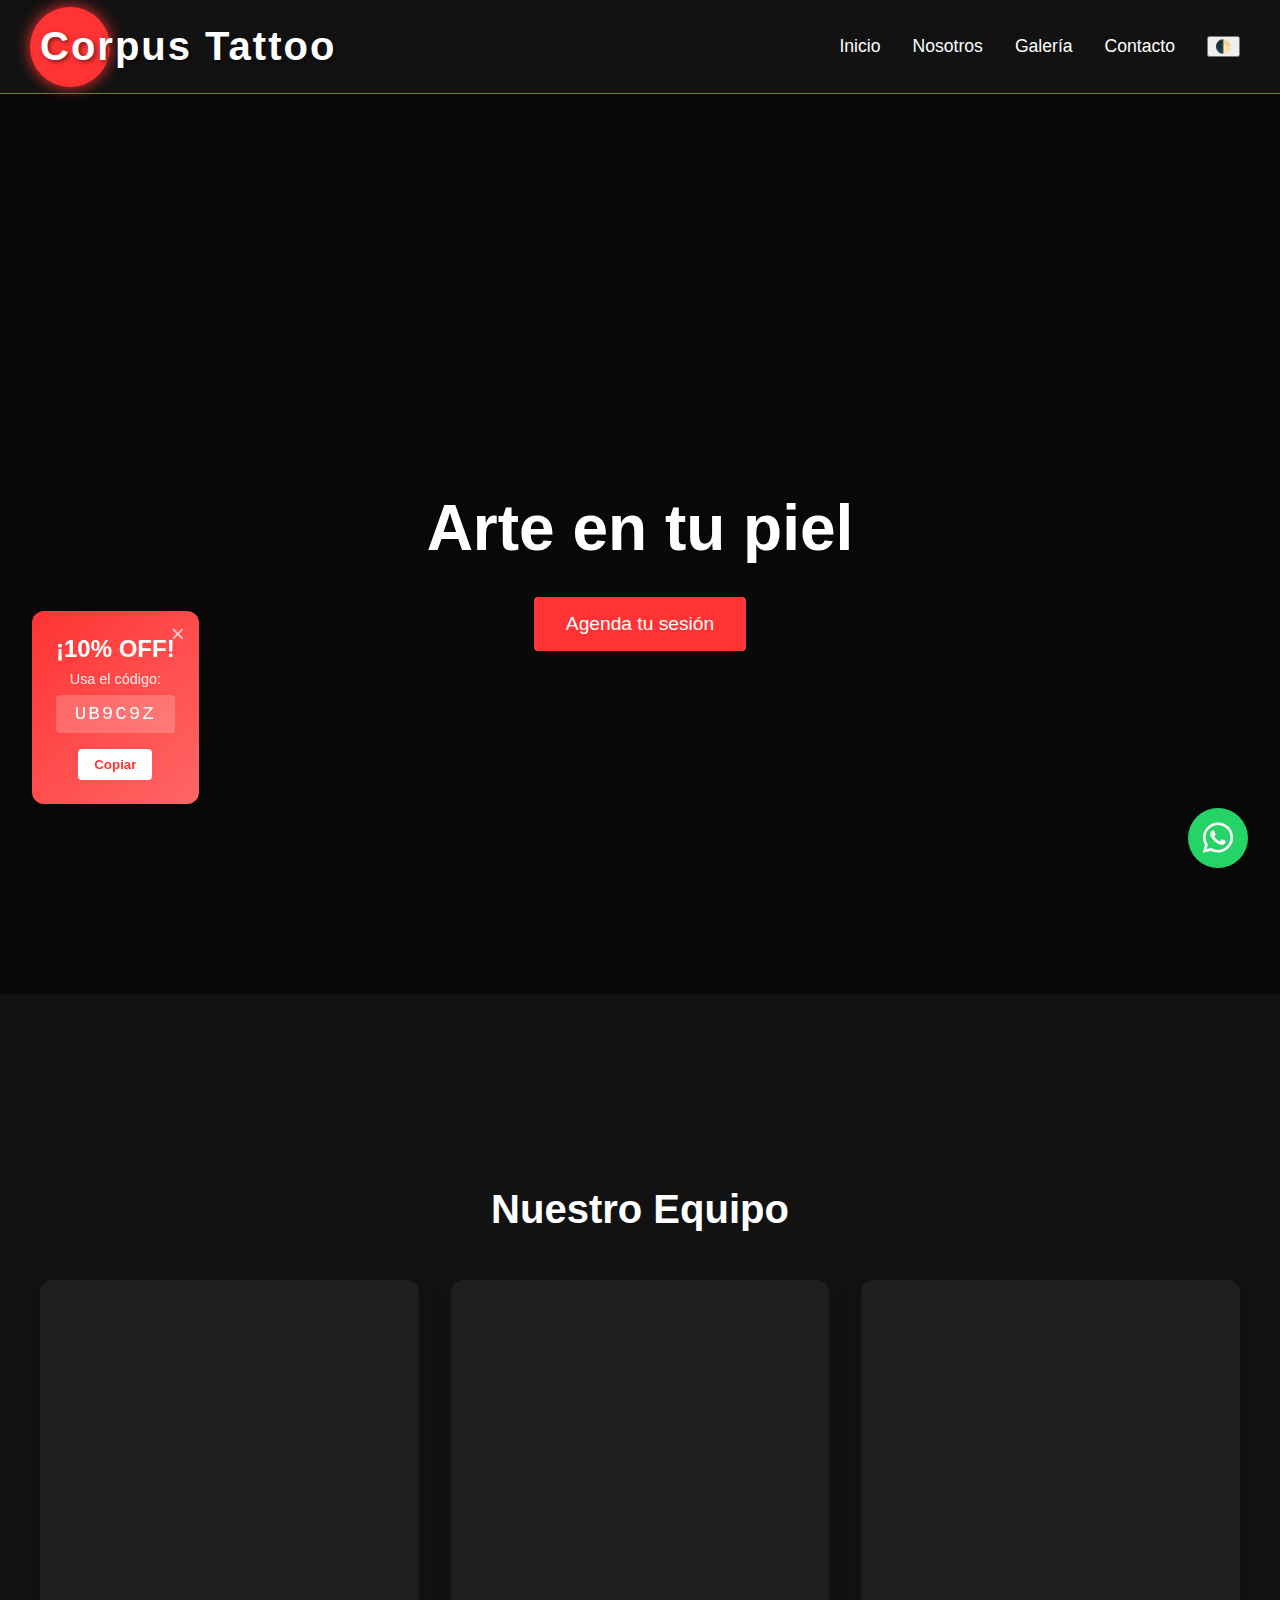
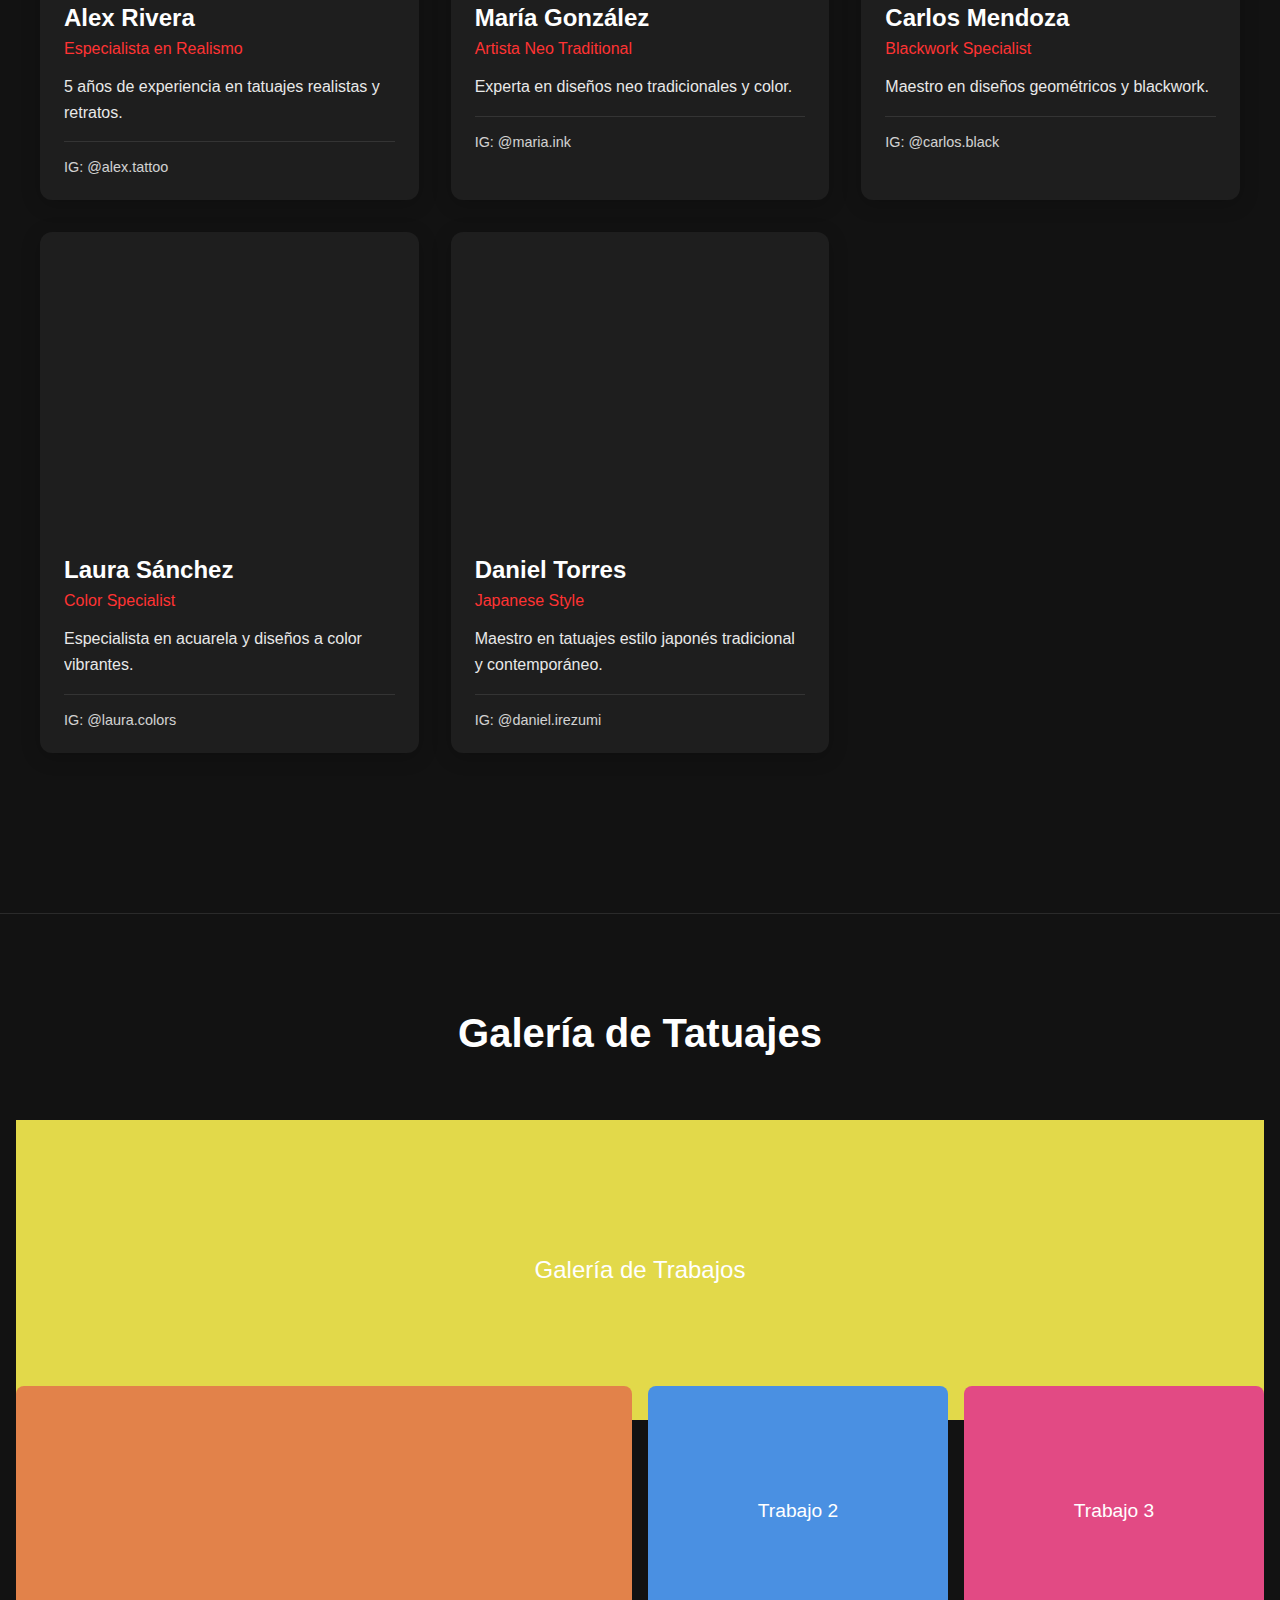
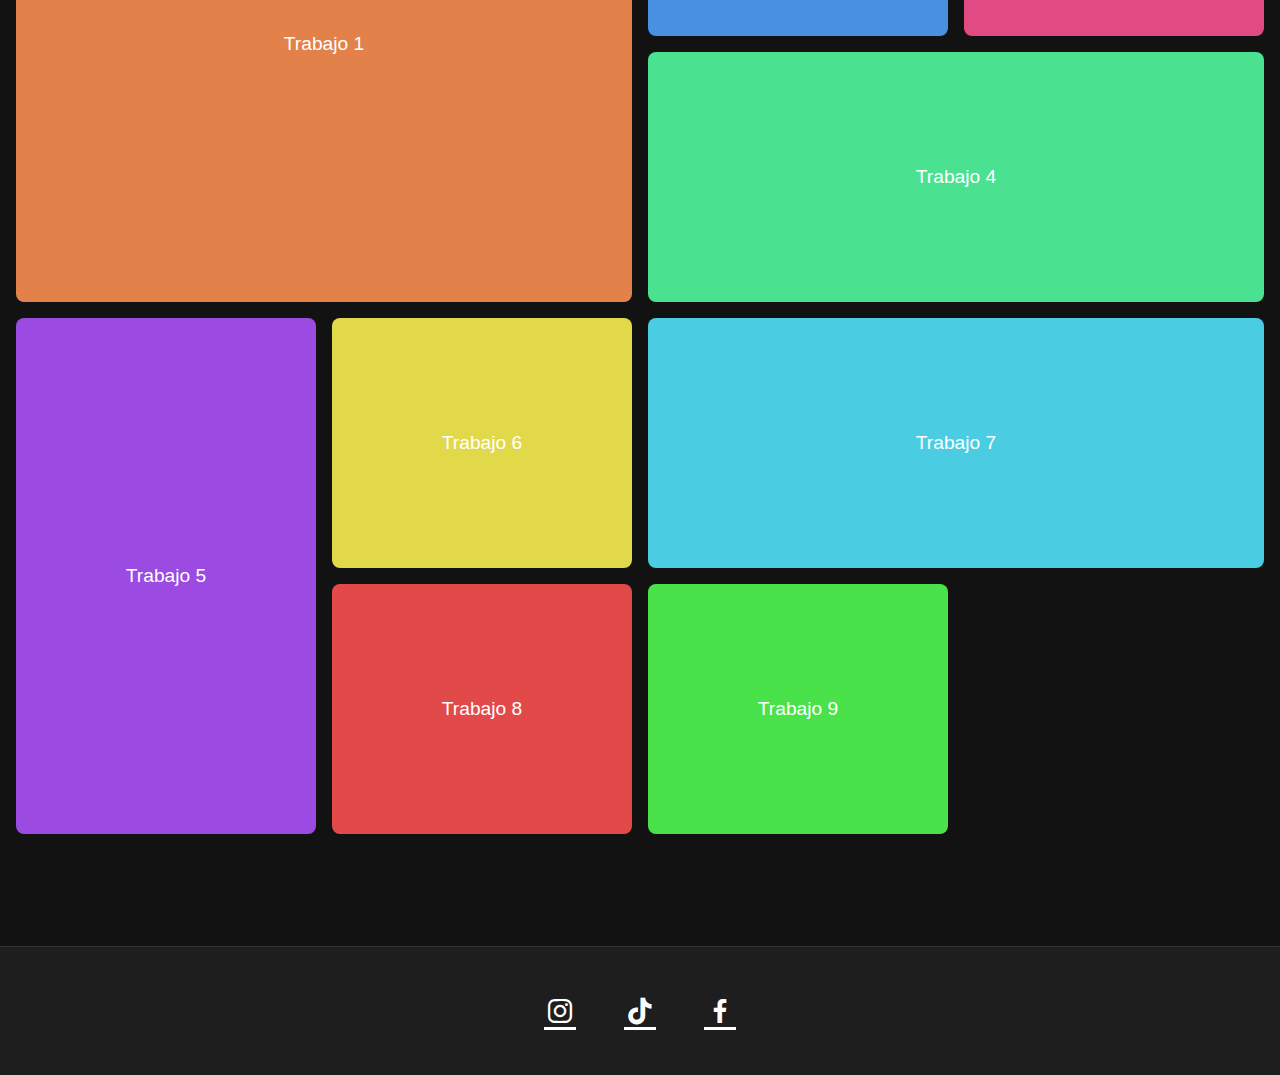
==== index.html @ 93b3e939 "Initial commit: Corpus Tattoo website" ====
<!DOCTYPE html>
<html lang="es">
<head>
    <meta charset="UTF-8">
    <meta name="viewport" content="width=device-width, initial-scale=1.0">
    <meta name="author" content="Diego Pazos">
    <meta name="description" content="Estudio de tatuajes profesional Corpus Tattoo. Especialistas en realismo, neo traditional, blackwork, japanese y color.">
    <meta name="keywords" content="tatuajes, tattoo studio, corpus tattoo, realismo, neo traditional, blackwork, japanese">
    <meta name="copyright" content="© 2024 Corpus Tattoo - Diseñado por Diego Pazos">
    
    <title>Corpus Tattoo Studio</title>
    
    <!-- Redes sociales meta tags -->
    <meta property="og:title" content="Corpus Tattoo Studio">
    <meta property="og:description" content="Estudio de tatuajes profesional especializado en diversos estilos">
    <meta property="og:type" content="website">
    <meta property="og:url" content="https://corpustattoo.com">
    
    <!-- Estilos -->
    <link rel="stylesheet" href="css/styles.css">
    <link rel="stylesheet" href="https://cdnjs.cloudflare.com/ajax/libs/font-awesome/6.0.0/css/all.min.css">
    <link href='https://unpkg.com/boxicons@2.1.4/css/boxicons.min.css' rel='stylesheet'>
    <script src="js/script.js" defer></script>
</head>
<body class="dark-theme">
    <header>
        <nav>
            <div class="logo">
                <div class="circle"></div>
                <h1>Corpus Tattoo</h1>
            </div>
            <div class="nav-container">
                <ul class="nav-links">
                    <li><a href="#inicio">Inicio</a></li>
                    <li><a href="#nosotros">Nosotros</a></li>
                    <li><a href="#galeria">Galería</a></li>
                    <li><a href="#contacto">Contacto</a></li>
                </ul>
                <button class="theme-toggle" aria-label="Cambiar tema">🌓</button>
                <button class="menu-toggle" aria-label="Menú">
                    <span class="bar"></span>
                    <span class="bar"></span>
                    <span class="bar"></span>
                </button>
            </div>
        </nav>
    </header>

    <main>
        <section id="hero">
            <div class="hero-content">
                <div class="video-placeholder"></div>
                <div class="hero-overlay">
                    <h2>Arte en tu piel</h2>
                    <button class="cta-button">Agenda tu sesión</button>
                </div>
            </div>
        </section>

        <section id="nosotros">
            <h2>Nuestro Equipo</h2>
            <div class="team-grid">
                <article class="team-card">
                    <div class="team-image">
                        <div class="image-placeholder"></div>
                    </div>
                    <div class="team-info">
                        <h3>Alex Rivera</h3>
                        <span class="team-role">Especialista en Realismo</span>
                        <p>5 años de experiencia en tatuajes realistas y retratos.</p>
                        <div class="team-social">
                            <a href="#" aria-label="Instagram">IG: @alex.tattoo</a>
                        </div>
                    </div>
                </article>
                <article class="team-card">
                    <div class="team-image">
                        <div class="image-placeholder"></div>
                    </div>
                    <div class="team-info">
                        <h3>María González</h3>
                        <span class="team-role">Artista Neo Traditional</span>
                        <p>Experta en diseños neo tradicionales y color.</p>
                        <div class="team-social">
                            <a href="#" aria-label="Instagram">IG: @maria.ink</a>
                        </div>
                    </div>
                </article>
                <article class="team-card">
                    <div class="team-image">
                        <div class="image-placeholder"></div>
                    </div>
                    <div class="team-info">
                        <h3>Carlos Mendoza</h3>
                        <span class="team-role">Blackwork Specialist</span>
                        <p>Maestro en diseños geométricos y blackwork.</p>
                        <div class="team-social">
                            <a href="#" aria-label="Instagram">IG: @carlos.black</a>
                        </div>
                    </div>
                </article>
                <article class="team-card">
                    <div class="team-image">
                        <div class="image-placeholder"></div>
                    </div>
                    <div class="team-info">
                        <h3>Laura Sánchez</h3>
                        <span class="team-role">Color Specialist</span>
                        <p>Especialista en acuarela y diseños a color vibrantes.</p>
                        <div class="team-social">
                            <a href="#" aria-label="Instagram">IG: @laura.colors</a>
                        </div>
                    </div>
                </article>
                <article class="team-card">
                    <div class="team-image">
                        <div class="image-placeholder"></div>
                    </div>
                    <div class="team-info">
                        <h3>Daniel Torres</h3>
                        <span class="team-role">Japanese Style</span>
                        <p>Maestro en tatuajes estilo japonés tradicional y contemporáneo.</p>
                        <div class="team-social">
                            <a href="#" aria-label="Instagram">IG: @daniel.irezumi</a>
                        </div>
                    </div>
                </article>
            </div>
        </section>

        <section id="galeria">
            <h2>Galería de Tatuajes</h2>
            <div class="gallery-grid">
                <div class="gallery-item">
                    <div class="placeholder" data-number="1"></div>
                </div>
                <div class="gallery-item">
                    <div class="placeholder" data-number="2"></div>
                </div>
                <div class="gallery-item">
                    <div class="placeholder" data-number="3"></div>
                </div>
                <div class="gallery-item">
                    <div class="placeholder" data-number="4"></div>
                </div>
                <div class="gallery-item">
                    <div class="placeholder" data-number="5"></div>
                </div>
                <div class="gallery-item">
                    <div class="placeholder" data-number="6"></div>
                </div>
                <div class="gallery-item">
                    <div class="placeholder" data-number="7"></div>
                </div>
                <div class="gallery-item">
                    <div class="placeholder" data-number="8"></div>
                </div>
                <div class="gallery-item">
                    <div class="placeholder" data-number="9"></div>
                </div>
            </div>
        </section>
    </main>

    <footer>
        <div class="social-links">
            <a href="#" class="social-link">
                <i class='bx bxl-instagram'></i>
            </a>
            <a href="#" class="social-link">
                <i class='bx bxl-tiktok'></i>
            </a>
            <a href="#" class="social-link">
                <i class='bx bxl-facebook'></i>
            </a>
        </div>
    </footer>

    <!-- Botón flotante de WhatsApp -->
    <a href="https://wa.me/TUNUMERO" class="whatsapp-float" target="_blank">
        <i class='bx bxl-whatsapp'></i>
    </a>

    <!-- Actualizar el modal de contacto -->
    <dialog id="contactModal" class="contact-modal">
        <form id="contactForm" class="contact-form">
            <h2>Agenda tu Sesión</h2>
            <div class="form-group">
                <input type="text" id="nombre" placeholder="Nombre completo" required>
            </div>
            <div class="form-group">
                <input type="email" id="email" placeholder="Email" required>
            </div>
            <div class="form-group">
                <input type="tel" id="telefono" placeholder="WhatsApp" required>
            </div>
            <div class="form-group">
                <select id="estilo" required>
                    <option value="">Selecciona el estilo</option>
                    <option value="realismo">Realismo</option>
                    <option value="neotraditional">Neo Traditional</option>
                    <option value="blackwork">Blackwork</option>
                    <option value="japanese">Japanese</option>
                    <option value="color">Color</option>
                </select>
            </div>
            <div class="form-group">
                <textarea id="mensaje" placeholder="Describe tu idea de tatuaje" required></textarea>
            </div>
            <div class="form-buttons">
                <button type="submit" class="submit-btn">Enviar</button>
                <button type="button" class="close-modal">Cerrar</button>
            </div>
        </form>
    </dialog>

    <!-- Agregar antes del cierre del body, después del modal de contacto -->
    <div class="promo-float">
        <div class="promo-content">
            <h3>¡10% OFF!</h3>
            <p>Usa el código:</p>
            <span class="promo-code">XXXX</span>
            <button class="copy-code">Copiar</button>
        </div>
        <button class="close-promo">&times;</button>
    </div>
</body>
</html>
---- css/styles.css ----
@font-face {
    font-family: 'Misfits';
    src: url('../assets/misfits.ttf') format('truetype');
    font-weight: normal;
    font-style: normal;
    font-display: swap;
}

:root {
    --primary-color: #ff3333;
    --text-color: #ffffff;
    --bg-color: #121212;
    --card-bg: #1e1e1e;
    --header-font: 'Misfits', sans-serif;
    --body-font: 'Arial', sans-serif;
}

/* Tema claro */
.light-theme {
    --text-color: #121212;
    --bg-color: #ffffff;
    --card-bg: #f5f5f5;
}

body {
    margin: 0;
    font-family: var(--body-font);
    background-color: var(--bg-color);
    color: var(--text-color);
    transition: background-color 0.3s, color 0.3s;
}

/* Header y navegación */
header {
    position: static;
    width: 100%;
    background: var(--bg-color);
    border-bottom: 1px solid var(--primary-color);
}

nav {
    display: flex;
    justify-content: space-between;
    align-items: center;
    padding: 1rem 2rem;
    max-width: 1200px;
    margin: 0 auto;
}

.nav-container {
    display: flex;
    align-items: center;
    gap: 2rem;
}

.nav-links {
    display: flex;
    gap: 2rem;
    list-style: none;
    margin: 0;
    padding: 0;
}

.nav-links a {
    color: var(--text-color);
    text-decoration: none;
    font-size: 1.1rem;
    transition: color 0.3s;
}

.nav-links a:hover {
    color: var(--primary-color);
}

.logo {
    position: relative;
    display: flex;
    align-items: center;
    padding: 0.5rem 0;
}

.logo h1 {
    font-family: var(--header-font);
    font-size: 2.5rem;
    margin: 0;
    color: white;
    text-shadow: 2px 2px 4px rgba(0, 0, 0, 0.5);
    letter-spacing: 2px;
    position: relative;
    z-index: 2;
}

.circle {
    position: absolute;
    width: 80px;
    height: 80px;
    background: var(--primary-color);
    border-radius: 50%;
    animation: pulse 2s infinite;
    box-shadow: 0 0 15px var(--primary-color);
    left: -10px;
    z-index: 1;
}

/* Cards del equipo */
.team-card {
    perspective: 1000px;
}

.card-inner {
    transition: transform 0.6s;
    transform-style: preserve-3d;
}

.team-card:hover .card-inner {
    transform: rotateY(180deg);
}

/* Galería */
.gallery-grid {
    display: grid;
    grid-template-columns: repeat(4, 1fr);
    grid-auto-rows: 250px;
    gap: 1rem;
    padding: 2rem;
    max-width: 1400px;
    margin: 0 auto;
}

.gallery-item {
    position: relative;
    overflow: hidden;
    border-radius: 8px;
    transition: all 0.3s ease;
}

.gallery-item img {
    width: 100%;
    height: 100%;
    object-fit: cover;
    transition: transform 0.3s ease;
}

.gallery-item .placeholder {
    width: 100%;
    height: 100%;
    display: flex;
    justify-content: center;
    align-items: center;
    color: white;
    font-size: 1.2rem;
}

.gallery-item .placeholder::before {
    content: 'Trabajo ' attr(data-number);
}

/* Diseño en mosaico con diferentes tamaños */
.gallery-item:nth-child(1) {
    grid-column: span 2;
    grid-row: span 2;
    background-color: #e2824a;
}

.gallery-item:nth-child(2) {
    background-color: #4a90e2;
}

.gallery-item:nth-child(3) {
    background-color: #e24a84;
}

.gallery-item:nth-child(4) {
    grid-column: span 2;
    background-color: #4ae291;
}

.gallery-item:nth-child(5) {
    grid-row: span 2;
    background-color: #9b4ae2;
}

.gallery-item:nth-child(6) {
    background-color: #e2d94a;
}

.gallery-item:nth-child(7) {
    grid-column: span 2;
    background-color: #4acde2;
}

.gallery-item:nth-child(8) {
    background-color: #e24a4a;
}

.gallery-item:nth-child(9) {
    background-color: #4ae24a;
}

/* Efecto hover */
.gallery-item:hover {
    transform: scale(1.02);
    box-shadow: 0 8px 16px rgba(0,0,0,0.2);
    z-index: 1;
}

.gallery-item:hover img {
    transform: scale(1.05);
}

/* Texto placeholder */
.gallery-item::before {
    content: 'Trabajo ' attr(data-number);
    position: absolute;
    top: 50%;
    left: 50%;
    transform: translate(-50%, -50%);
    color: white;
    font-size: 1.2rem;
    font-weight: bold;
    text-shadow: 2px 2px 4px rgba(0,0,0,0.3);
}

/* Media queries para responsividad */
@media (max-width: 1200px) {
    .gallery-grid {
        grid-template-columns: repeat(3, 1fr);
        padding: 1.5rem;
    }
    
    .gallery-item:nth-child(1) {
        grid-column: span 2;
        grid-row: span 2;
    }
    
    .gallery-item:nth-child(4) {
        grid-column: span 1;
    }
    
    .gallery-item:nth-child(7) {
        grid-column: span 1;
    }
}

@media (max-width: 768px) {
    .gallery-grid {
        grid-template-columns: repeat(2, 1fr);
        grid-auto-rows: 200px;
        padding: 1rem;
        gap: 0.8rem;
    }
    
    .gallery-item:nth-child(n) {
        grid-column: span 1;
        grid-row: span 1;
    }
    
    .gallery-item:nth-child(1) {
        grid-column: span 2;
        grid-row: span 1;
    }
}

@media (max-width: 480px) {
    .gallery-grid {
        grid-template-columns: 1fr;
        grid-auto-rows: 250px;
        padding: 0.8rem;
    }
    
    .gallery-item:nth-child(n) {
        grid-column: span 1;
        grid-row: span 1;
    }
    
    .gallery-item::before {
        font-size: 1rem;
    }
}

/* Botón flotante de WhatsApp */
.whatsapp-float {
    position: fixed;
    bottom: 2rem;
    right: 2rem;
    background: #25D366;
    color: white;
    width: 60px;
    height: 60px;
    border-radius: 50%;
    display: flex;
    justify-content: center;
    align-items: center;
    text-decoration: none;
    box-shadow: 0 4px 8px rgba(0, 0, 0, 0.3);
    transition: all 0.3s ease;
    z-index: 1000;
}

.whatsapp-float i {
    font-size: 2.5rem;
}

.whatsapp-float:hover {
    transform: scale(1.1);
    box-shadow: 0 6px 12px rgba(0, 0, 0, 0.4);
    background: #20ba57;
}

/* Media query para móviles */
@media (max-width: 768px) {
    .whatsapp-float {
        width: 50px;
        height: 50px;
        bottom: 1.5rem;
        right: 1.5rem;
    }

    .whatsapp-float i {
        font-size: 2rem;
    }
}

/* Modal de contacto */
dialog {
    border: none;
    border-radius: 8px;
    padding: 2rem;
    background: var(--card-bg);
    color: var(--text-color);
}

/* Media queries */
@media (max-width: 768px) {
    nav {
        flex-wrap: wrap;
        padding: 1rem;
    }

    .menu-toggle {
        display: block;
    }

    .nav-links {
        display: none;
        width: 100%;
        padding: 1rem 0;
    }
    
    .nav-links.active {
        display: flex;
        flex-direction: column;
        align-items: center;
        gap: 1rem;
    }
}

/* Agregar al final del archivo */

/* Carrusel */
.carousel {
    padding: 4rem 0;
    background-color: var(--bg-color);
}

.carousel h2 {
    text-align: center;
    font-family: var(--header-font);
    font-size: 2.5rem;
    margin-bottom: 2rem;
    color: var(--text-color);
}

.carousel-container {
    position: relative;
    max-width: 1200px;
    margin: 0 auto;
    height: 500px;
    overflow: hidden;
}

.carousel-track {
    display: flex;
    transition: transform 0.5s ease-in-out;
    height: 100%;
}

.carousel-slide {
    min-width: 100%;
    height: 100%;
    padding: 0 1rem;
}

.slide-content {
    height: 100%;
    background-color: #333;
    border-radius: 8px;
    overflow: hidden;
    display: flex;
    justify-content: center;
    align-items: center;
    font-size: 2rem;
    color: white;
}

.carousel-button {
    position: absolute;
    top: 50%;
    transform: translateY(-50%);
    background: rgba(0, 0, 0, 0.7);
    color: white;
    border: none;
    width: 50px;
    height: 50px;
    border-radius: 50%;
    cursor: pointer;
    z-index: 10;
    transition: background-color 0.3s;
}

.carousel-button:hover {
    background-color: var(--primary-color);
}

.carousel-button.prev {
    left: 20px;
}

.carousel-button.next {
    right: 20px;
}

/* Media queries */
@media (max-width: 768px) {
    .hero-overlay h2 {
        font-size: 2.5rem;
    }

    .carousel-container {
        height: 300px;
    }

    .carousel h2 {
        font-size: 2rem;
    }

    .carousel-button {
        width: 40px;
        height: 40px;
    }
}

/* Placeholder para el video del hero */
#hero {
    height: 100vh;
    position: relative;
    overflow: hidden;
}

.hero-content {
    width: 100%;
    height: 100%;
    position: relative;
}

.hero-overlay {
    position: absolute;
    top: 0;
    left: 0;
    width: 100%;
    height: 100%;
    display: flex;
    flex-direction: column;
    justify-content: center;
    align-items: center;
    background: rgba(0, 0, 0, 0.5);
    color: white;
    text-align: center;
}

.hero-overlay h2 {
    font-family: var(--header-font);
    font-size: 4rem;
    margin-bottom: 2rem;
    text-shadow: 2px 2px 4px rgba(0, 0, 0, 0.5);
}

.cta-button {
    padding: 1rem 2rem;
    font-size: 1.2rem;
    background-color: var(--primary-color);
    color: white;
    border: none;
    border-radius: 4px;
    cursor: pointer;
    transition: transform 0.3s, background-color 0.3s;
}

.cta-button:hover {
    transform: scale(1.05);
    background-color: #ff4444;
}

/* Placeholder para las cards del equipo */
.card-front {
    background-color: #e2824a; /* Naranja */
    height: 300px;
    width: 100%;
    display: flex;
    justify-content: center;
    align-items: center;
    color: white;
    font-size: 1.5rem;
}

.card-front img {
    display: none; /* Ocultamos la imagen hasta tenerla */
}

/* Placeholder para la galería */
.gallery-grid {
    display: grid;
    grid-template-columns: repeat(auto-fit, minmax(250px, 1fr));
    gap: 1rem;
    padding: 1rem;
}

.gallery-grid::before {
    content: 'Galería de Trabajos';
    grid-column: 1 / -1;
    height: 300px;
    background-color: #e2d94a; /* Amarillo */
    display: flex;
    justify-content: center;
    align-items: center;
    color: white;
    font-size: 1.5rem;
}

/* Agregar la animación del pulso */
@keyframes pulse {
    0% {
        box-shadow: 0 0 0 0 rgba(255, 51, 51, 0.7);
    }
    70% {
        box-shadow: 0 0 0 10px rgba(255, 51, 51, 0);
    }
    100% {
        box-shadow: 0 0 0 0 rgba(255, 51, 51, 0);
    }
}

/* Media query para dispositivos móviles */
@media (max-width: 768px) {
    .logo h1 {
        font-size: 2rem;
    }
    
    .circle {
        width: 60px;
        height: 60px;
        left: -5px;
    }
}

/* Agregar espaciado entre secciones */
section {
    margin-bottom: 6rem; /* Espaciado general entre secciones */
}

/* Ajustar específicamente el espaciado de la galería */
#galeria {
    padding-top: 4rem;
    margin-top: 4rem;
    border-top: 1px solid rgba(255, 255, 255, 0.1); /* Línea divisoria sutil */
}

#galeria h2 {
    text-align: center;
    font-family: var(--header-font);
    font-size: 2.5rem;
    margin-bottom: 3rem;
    color: var(--text-color);
}

/* Ajustar el espaciado en móviles */
@media (max-width: 768px) {
    section {
        margin-bottom: 4rem;
    }

    #galeria {
        padding-top: 3rem;
        margin-top: 3rem;
    }

    #galeria h2 {
        font-size: 2rem;
        margin-bottom: 2rem;
    }
}

/* Reemplazar los estilos actuales del equipo con estos */
#nosotros {
    padding: 4rem 2rem;
}

#nosotros h2 {
    text-align: center;
    font-family: var(--header-font);
    font-size: 2.5rem;
    margin-bottom: 3rem;
}

.team-grid {
    display: grid;
    grid-template-columns: repeat(auto-fit, minmax(300px, 1fr));
    gap: 2rem;
    max-width: 1200px;
    margin: 0 auto;
}

.team-card {
    background: var(--card-bg);
    border-radius: 12px;
    overflow: hidden;
    box-shadow: 0 4px 20px rgba(0, 0, 0, 0.2);
    transition: transform 0.3s ease;
}

.team-card:hover {
    transform: translateY(-5px);
}

.team-image {
    width: 100%;
    height: 300px;
    overflow: hidden;
    position: relative;
}

.team-image img {
    width: 100%;
    height: 100%;
    object-fit: cover;
    transition: transform 0.3s ease;
}

.team-image .image-placeholder {
    width: 100%;
    height: 100%;
    background: linear-gradient(45deg, var(--primary-color), #ff6666);
}

.team-info {
    padding: 1.5rem;
}

.team-info h3 {
    font-size: 1.5rem;
    margin: 0 0 0.5rem 0;
    color: var(--text-color);
}

.team-role {
    display: block;
    color: var(--primary-color);
    font-size: 1rem;
    margin-bottom: 1rem;
}

.team-info p {
    margin: 0 0 1rem 0;
    line-height: 1.6;
    color: var(--text-color);
    opacity: 0.9;
}

.team-social {
    padding-top: 1rem;
    border-top: 1px solid rgba(255, 255, 255, 0.1);
}

.team-social a {
    color: var(--text-color);
    text-decoration: none;
    font-size: 0.9rem;
    opacity: 0.8;
    transition: opacity 0.3s;
}

.team-social a:hover {
    opacity: 1;
    color: var(--primary-color);
}

/* Media queries para responsividad */
@media (max-width: 768px) {
    #nosotros {
        padding: 3rem 1rem;
    }

    .team-grid {
        gap: 1.5rem;
    }

    .team-image {
        height: 250px;
    }

    .team-info {
        padding: 1rem;
    }

    .team-info h3 {
        font-size: 1.3rem;
    }
}

/* Agregar estos estilos para las imágenes del equipo */
.team-image img {
    width: 100%;
    height: 100%;
    object-fit: cover;
    transition: transform 0.3s ease;
}

.team-card:hover .team-image img {
    transform: scale(1.05);
}

/* Puedes eliminar el placeholder una vez que tengas imágenes */
.image-placeholder {
    display: none;
}

.gallery-item img {
    width: 100%;
    height: 100%;
    object-fit: cover;
    transition: transform 0.3s ease;
}

/* Eliminar el pseudo-elemento ::before cuando tengas imágenes */
.gallery-item::before {
    display: none;
}

/* Actualizar los estilos del footer */
footer {
    background-color: var(--card-bg);
    padding: 3rem 0;
    margin-top: 4rem;
    border-top: 1px solid rgba(255, 255, 255, 0.1);
}

.social-links {
    display: flex;
    justify-content: center;
    gap: 3rem;
}

.social-link {
    color: var(--text-color);
    font-size: 2rem;
    transition: all 0.3s ease;
    display: flex;
    align-items: center;
    justify-content: center;
}

.social-link:hover {
    transform: translateY(-5px);
    color: var(--primary-color);
}

/* Actualizar el botón de WhatsApp */
.whatsapp-float {
    position: fixed;
    bottom: 2rem;
    right: 2rem;
    background: #25D366;
    color: white;
    width: 60px;
    height: 60px;
    border-radius: 50%;
    display: flex;
    justify-content: center;
    align-items: center;
    font-size: 2rem;
    box-shadow: 0 4px 8px rgba(0, 0, 0, 0.3);
    transition: all 0.3s ease;
    z-index: 1000;
}

.whatsapp-float:hover {
    transform: scale(1.1);
    box-shadow: 0 6px 12px rgba(0, 0, 0, 0.4);
}

/* Media queries */
@media (max-width: 768px) {
    .social-links {
        gap: 2rem;
    }
    
    .social-link {
        font-size: 1.75rem;
    }
    
    .whatsapp-float {
        width: 50px;
        height: 50px;
        font-size: 1.75rem;
    }
}

/* Efectos hover */
.gallery-item:hover img,
.team-card:hover .team-image img {
    transform: scale(1.05);
}

/* Actualizar los estilos del menú */
.menu-toggle {
    display: none; /* Oculto en desktop */
    background: none;
    border: none;
    cursor: pointer;
    padding: 0.5rem;
    flex-direction: column;
    gap: 6px;
    width: 30px;
    height: 30px;
}

.bar {
    display: block;
    width: 100%;
    height: 3px;
    background-color: var(--text-color);
    transition: 0.3s;
}

/* Media queries para móvil */
@media (max-width: 768px) {
    .nav-links {
        display: none;
        position: absolute;
        top: 100%;
        left: 0;
        right: 0;
        background: var(--bg-color);
        padding: 1rem;
        text-align: center;
        box-shadow: 0 4px 8px rgba(0,0,0,0.1);
    }

    .nav-links.active {
        display: flex;
        flex-direction: column;
        gap: 1rem;
    }

    .menu-toggle {
        display: flex; /* Mostrar en móvil */
    }

    /* Animación del menú hamburguesa */
    .menu-toggle.active .bar:nth-child(1) {
        transform: rotate(45deg) translate(6px, 6px);
    }

    .menu-toggle.active .bar:nth-child(2) {
        opacity: 0;
    }

    .menu-toggle.active .bar:nth-child(3) {
        transform: rotate(-45deg) translate(8px, -8px);
    }

    .nav-container {
        gap: 1rem;
    }
}

/* Agregar estilos para el modal de contacto */
.contact-modal {
    border: none;
    border-radius: 12px;
    padding: 0;
    background: var(--card-bg);
    max-width: 500px;
    width: 90%;
    margin: auto;
}

.contact-modal::backdrop {
    background: rgba(0, 0, 0, 0.8);
    backdrop-filter: blur(4px);
}

.contact-form {
    padding: 2rem;
    color: var(--text-color);
}

.contact-form h2 {
    text-align: center;
    margin-bottom: 2rem;
    font-family: var(--header-font);
    color: var(--primary-color);
}

.form-group {
    margin-bottom: 1.5rem;
}

.form-group input,
.form-group select,
.form-group textarea {
    width: 100%;
    padding: 0.8rem;
    border: 1px solid rgba(255, 255, 255, 0.1);
    border-radius: 6px;
    background: rgba(255, 255, 255, 0.05);
    color: var(--text-color);
    font-size: 1rem;
}

.form-group textarea {
    height: 120px;
    resize: vertical;
}

.form-group input:focus,
.form-group select:focus,
.form-group textarea:focus {
    outline: none;
    border-color: var(--primary-color);
    box-shadow: 0 0 0 2px rgba(255, 51, 51, 0.2);
}

.form-buttons {
    display: flex;
    gap: 1rem;
    justify-content: flex-end;
}

.submit-btn,
.close-modal {
    padding: 0.8rem 1.5rem;
    border: none;
    border-radius: 6px;
    cursor: pointer;
    font-size: 1rem;
    transition: all 0.3s ease;
}

.submit-btn {
    background: var(--primary-color);
    color: white;
}

.close-modal {
    background: rgba(255, 255, 255, 0.1);
    color: var(--text-color);
}

.submit-btn:hover {
    background: #ff4444;
    transform: translateY(-2px);
}

.close-modal:hover {
    background: rgba(255, 255, 255, 0.2);
}

/* Media queries */
@media (max-width: 768px) {
    .contact-form {
        padding: 1.5rem;
    }

    .form-buttons {
        flex-direction: column;
    }

    .submit-btn,
    .close-modal {
        width: 100%;
    }
}

/* Estilos para el botón flotante de promoción */
.promo-float {
    position: fixed;
    bottom: 6rem;
    left: 2rem;
    background: linear-gradient(135deg, var(--primary-color), #ff6666);
    color: white;
    padding: 1.5rem;
    border-radius: 12px;
    box-shadow: 0 4px 15px rgba(0, 0, 0, 0.3);
    z-index: 999;
    max-width: 250px;
    animation: slideIn 0.5s ease-out;
}

.promo-content {
    text-align: center;
}

.promo-content h3 {
    margin: 0 0 0.5rem 0;
    font-size: 1.5rem;
    font-family: var(--header-font);
}

.promo-content p {
    margin: 0.5rem 0;
    font-size: 0.9rem;
    opacity: 0.9;
}

.promo-code {
    display: block;
    background: rgba(255, 255, 255, 0.2);
    padding: 0.5rem;
    margin: 0.5rem 0;
    border-radius: 4px;
    font-family: monospace;
    font-size: 1.2rem;
    letter-spacing: 2px;
}

.copy-code {
    background: white;
    color: var(--primary-color);
    border: none;
    padding: 0.5rem 1rem;
    border-radius: 4px;
    cursor: pointer;
    font-weight: bold;
    margin-top: 0.5rem;
    transition: transform 0.3s ease;
}

.copy-code:hover {
    transform: scale(1.05);
}

.close-promo {
    position: absolute;
    top: 0.5rem;
    right: 0.5rem;
    background: none;
    border: none;
    color: white;
    font-size: 1.5rem;
    cursor: pointer;
    opacity: 0.7;
    transition: opacity 0.3s ease;
}

.close-promo:hover {
    opacity: 1;
}

@keyframes slideIn {
    from {
        transform: translateX(-100%);
        opacity: 0;
    }
    to {
        transform: translateX(0);
        opacity: 1;
    }
}

/* Media queries para el botón de promoción */
@media (max-width: 768px) {
    .promo-float {
        bottom: 5rem;
        left: 1rem;
        right: 1rem;
        max-width: none;
    }
}
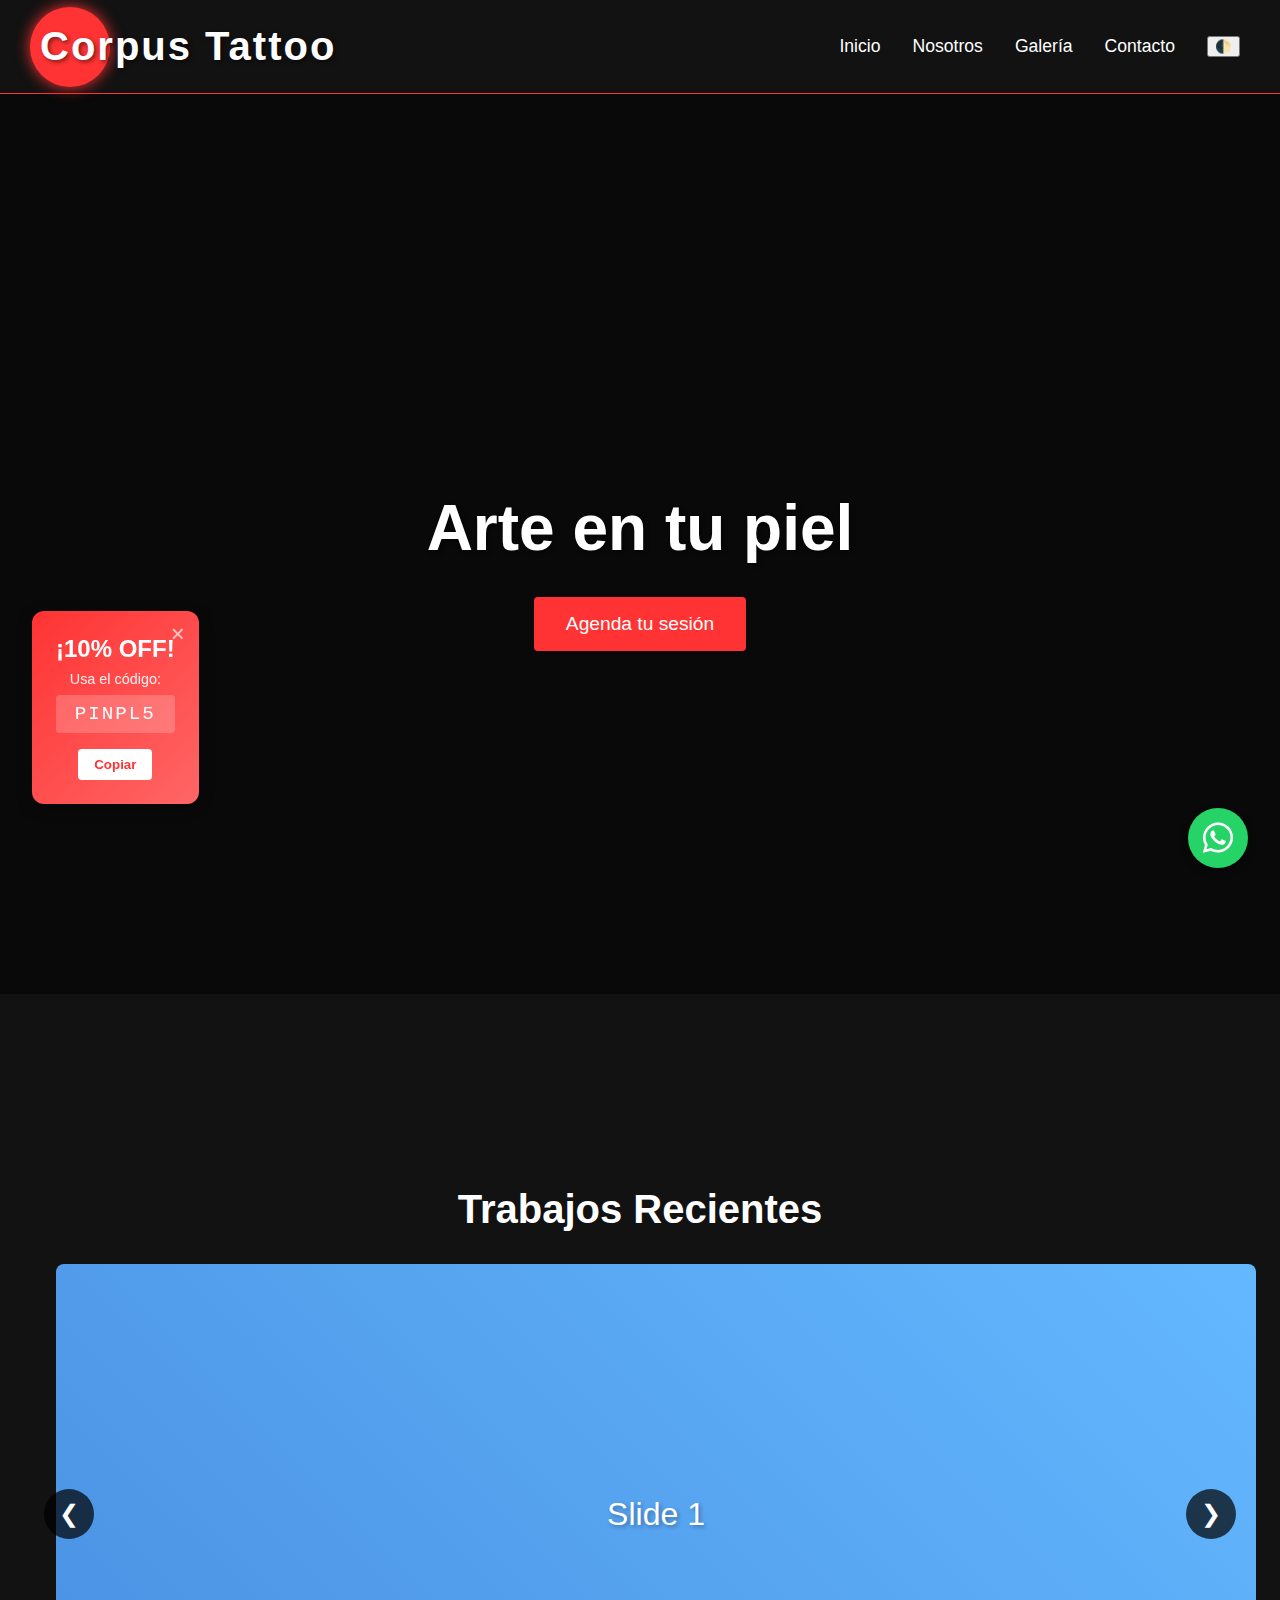
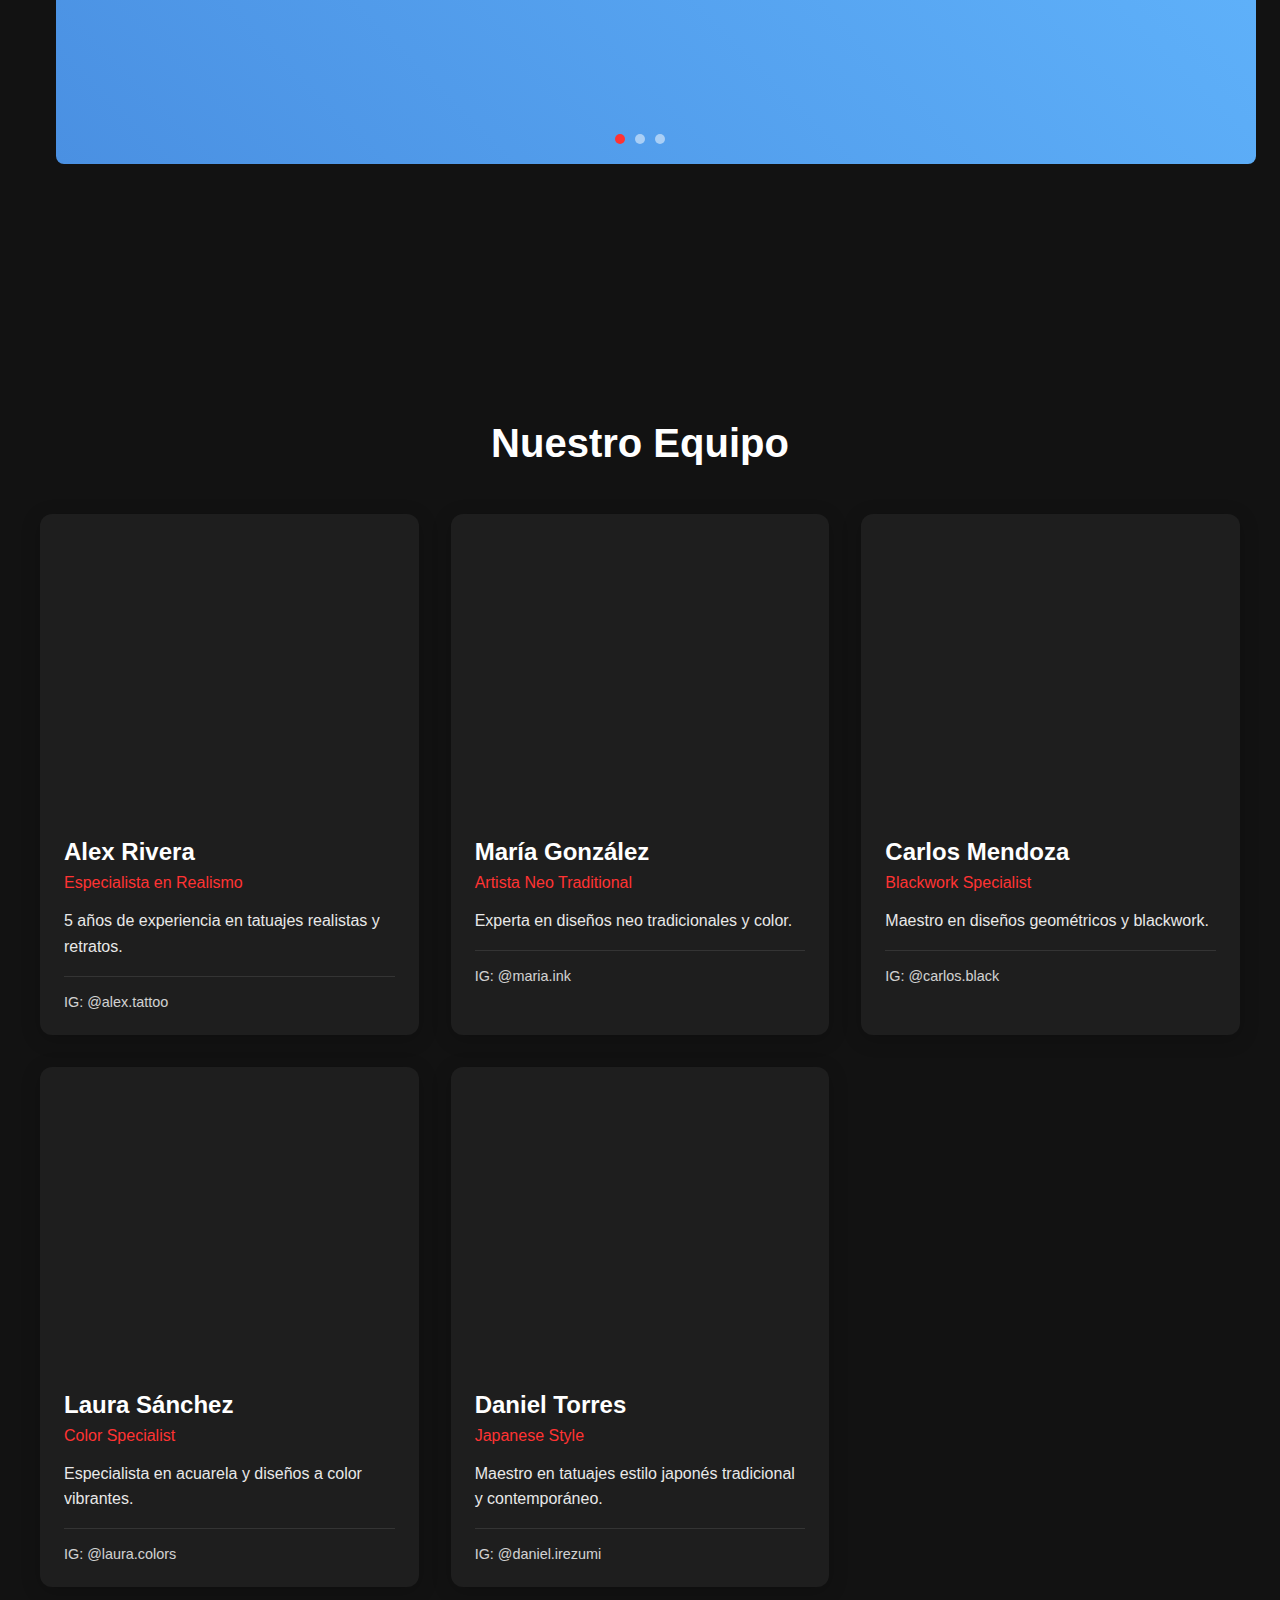
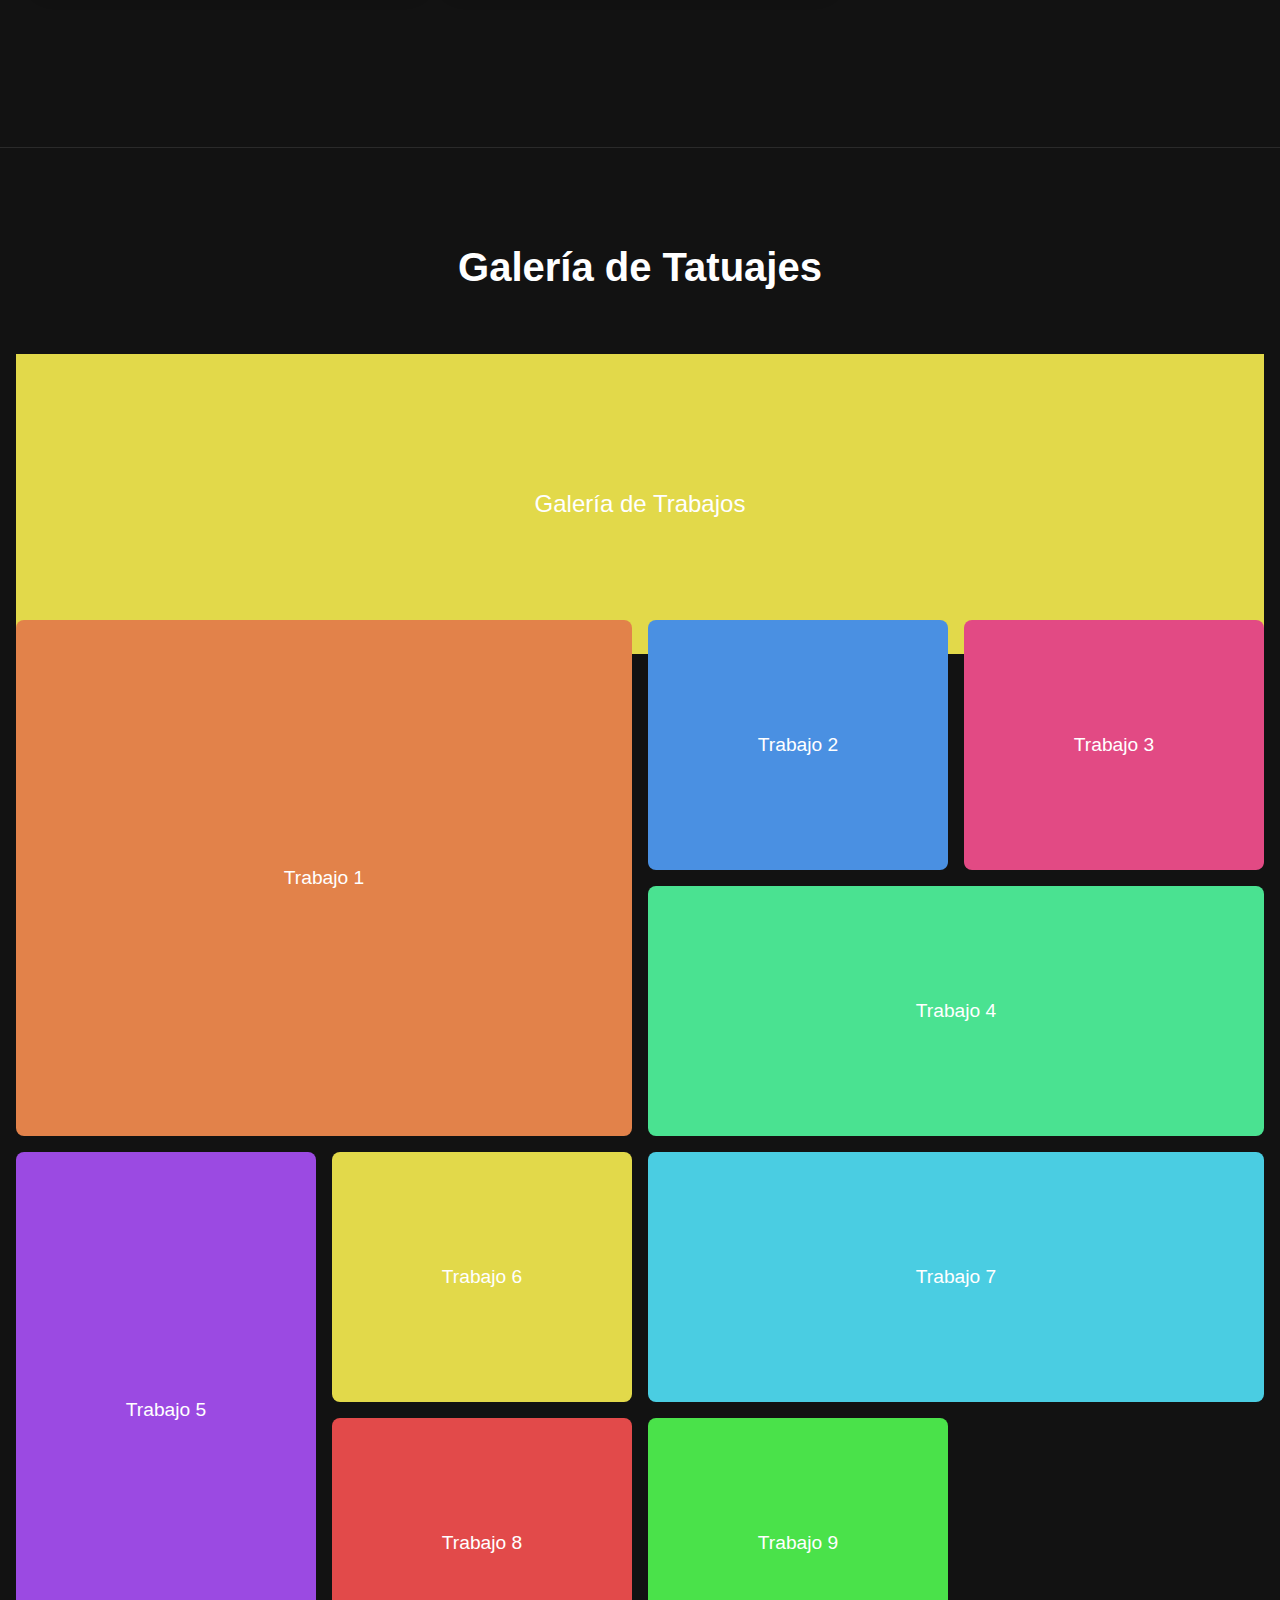
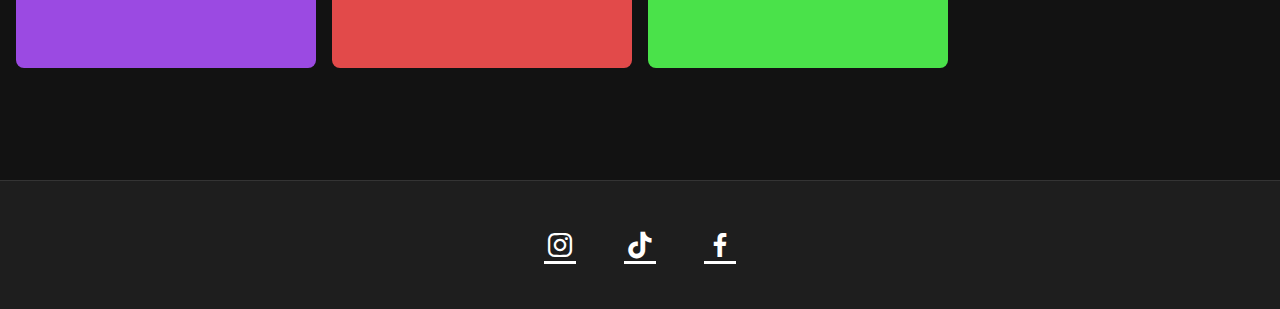
==== commit e3f2f873: "Update: Restored carousel functionality and styles" ====
--- a/index.html
+++ b/index.html
@@ -57,6 +57,33 @@
             </div>
         </section>
 
+        <!-- Agregar después del hero y antes de la sección nosotros -->
+        <section id="carousel" class="carousel">
+            <h2>Trabajos Recientes</h2>
+            <div class="carousel-container">
+                <div class="carousel-track">
+                    <div class="carousel-slide">
+                        <div class="slide-content slide-1">
+                            <span class="placeholder-text">Slide 1</span>
+                        </div>
+                    </div>
+                    <div class="carousel-slide">
+                        <div class="slide-content slide-2">
+                            <span class="placeholder-text">Slide 2</span>
+                        </div>
+                    </div>
+                    <div class="carousel-slide">
+                        <div class="slide-content slide-3">
+                            <span class="placeholder-text">Slide 3</span>
+                        </div>
+                    </div>
+                </div>
+                <button class="carousel-button prev" aria-label="Anterior">❮</button>
+                <button class="carousel-button next" aria-label="Siguiente">❯</button>
+                <div class="carousel-dots"></div>
+            </div>
+        </section>
+
         <section id="nosotros">
             <h2>Nuestro Equipo</h2>
             <div class="team-grid">
--- a/css/styles.css
+++ b/css/styles.css
@@ -377,6 +377,7 @@
     margin: 0 auto;
     height: 500px;
     overflow: hidden;
+    padding: 0 1rem;
 }
 
 .carousel-track {
@@ -393,7 +394,6 @@
 
 .slide-content {
     height: 100%;
-    background-color: #333;
     border-radius: 8px;
     overflow: hidden;
     display: flex;
@@ -401,6 +401,7 @@
     align-items: center;
     font-size: 2rem;
     color: white;
+    text-shadow: 2px 2px 4px rgba(0,0,0,0.3);
 }
 
 .carousel-button {
@@ -416,6 +417,7 @@
     cursor: pointer;
     z-index: 10;
     transition: background-color 0.3s;
+    font-size: 1.5rem;
 }
 
 .carousel-button:hover {
@@ -430,12 +432,29 @@
     right: 20px;
 }
 
-/* Media queries */
+.carousel-dots {
+    position: absolute;
+    bottom: 20px;
+    left: 50%;
+    transform: translateX(-50%);
+    display: flex;
+    gap: 10px;
+}
+
+.carousel-dot {
+    width: 10px;
+    height: 10px;
+    border-radius: 50%;
+    background: rgba(255, 255, 255, 0.5);
+    cursor: pointer;
+    transition: background-color 0.3s;
+}
+
+.carousel-dot.active {
+    background: var(--primary-color);
+}
+
 @media (max-width: 768px) {
-    .hero-overlay h2 {
-        font-size: 2.5rem;
-    }
-
     .carousel-container {
         height: 300px;
     }
@@ -447,7 +466,25 @@
     .carousel-button {
         width: 40px;
         height: 40px;
-    }
+        font-size: 1.2rem;
+    }
+
+    .slide-content {
+        font-size: 1.5rem;
+    }
+}
+
+/* Colores para cada slide */
+.slide-1 {
+    background: linear-gradient(45deg, #4a90e2, #63b8ff);
+}
+
+.slide-2 {
+    background: linear-gradient(45deg, #e24a84, #ff63a5);
+}
+
+.slide-3 {
+    background: linear-gradient(45deg, #4ae291, #63ffa5);
 }
 
 /* Placeholder para el video del hero */
@@ -1086,4 +1123,47 @@
         right: 1rem;
         max-width: none;
     }
+}
+
+/* Agregar estos estilos para las imágenes del carrusel */
+.slide-content {
+    position: relative;
+    height: 100%;
+    border-radius: 8px;
+    overflow: hidden;
+    display: flex;
+    justify-content: center;
+    align-items: center;
+}
+
+.slide-content img {
+    width: 100%;
+    height: 100%;
+    object-fit: cover;
+    transition: transform 0.3s ease;
+}
+
+.slide-content:hover img {
+    transform: scale(1.05);
+}
+
+/* Mantener los placeholders hasta tener imágenes */
+.placeholder-text {
+    position: absolute;
+    font-size: 2rem;
+    color: white;
+    text-shadow: 2px 2px 4px rgba(0,0,0,0.3);
+}
+
+/* Los gradientes se mantendrán hasta que agregues imágenes */
+.slide-1 {
+    background: linear-gradient(45deg, #4a90e2, #63b8ff);
+}
+
+.slide-2 {
+    background: linear-gradient(45deg, #e24a84, #ff63a5);
+}
+
+.slide-3 {
+    background: linear-gradient(45deg, #4ae291, #63ffa5);
 }